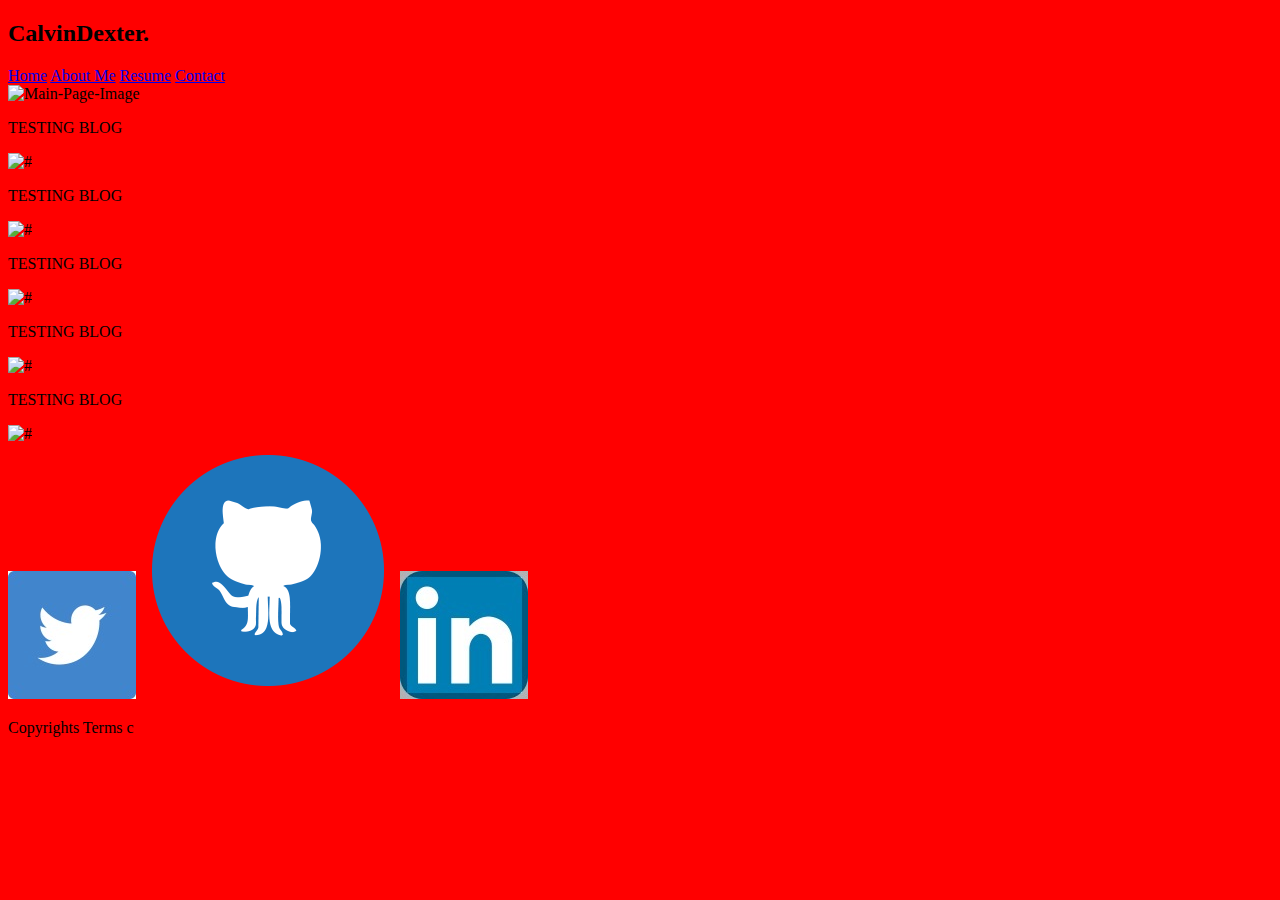
==== scr/index.html @ 686dba91 "file sructure made content added and html/css pages added" ====
<!DOCTYPE html>
<html lang="en">
<head>
    <meta charset="UTF-8">
    <meta http-equiv="X-UA-Compatible" content="IE=edge">
    <meta name="viewport" content="width=device-width, initial-scale=1.0">
    <title>Home - Calvin's Portfolio</title>
    <link rel="stylesheet" href="/scr/styles/style.css">
</head>
<body>
    <!--Header-->
    <header class="name">
        <h2>Calvin<span>Dexter</span>.</h2>
    </header>
    <!--Nav-Bar-->
    <nav class="nav-bar">
        <a href="/scr/index.html">Home</a>
        <a href="/scr/pages/aboutme.html">About Me</a>
        <a href="/scr/pages/resume.html">Resume</a>
        <a href="/scr/pages/contact.html">Contact</a>
    </nav>
    <!--Main-Image-->
    <main>
        <img src="#" alt="Main-Page-Image">
    </main>
    <!--Blog-Section-->
    <section>
        <div class="blog"><p>TESTING BLOG</p><img src="#" alt="#"></div>
        <div class="blog"><p>TESTING BLOG</p><img src="#" alt="#"></div>
        <div class="blog"><p>TESTING BLOG</p><img src="#" alt="#"></div>
        <div class="blog"><p>TESTING BLOG</p><img src="#" alt="#"></div>
        <div class="blog"><p>TESTING BLOG</p><img src="#" alt="#"></div>
    </section>
    <!--links-Copyrights-->
    <footer>
        <a href="https://twitter.com/"><img src="/scr/images/twitter.jpg" alt="Twitter"></a>
        <a href="https://github.com/"><img src="/scr/images/github-icon-png-2.jpeg" alt="GitHub"></a>
        <a href="https://linkedin.com/"><img src="/scr/images/linkedin.jpg" alt="Linkedin"></a>
        <p>Copyrights Terms c</p>
    </footer>
</body>
</html>
---- scr/styles/style.css ----
body {
  background-color: red;
}

/*# sourceMappingURL=style.css.map */
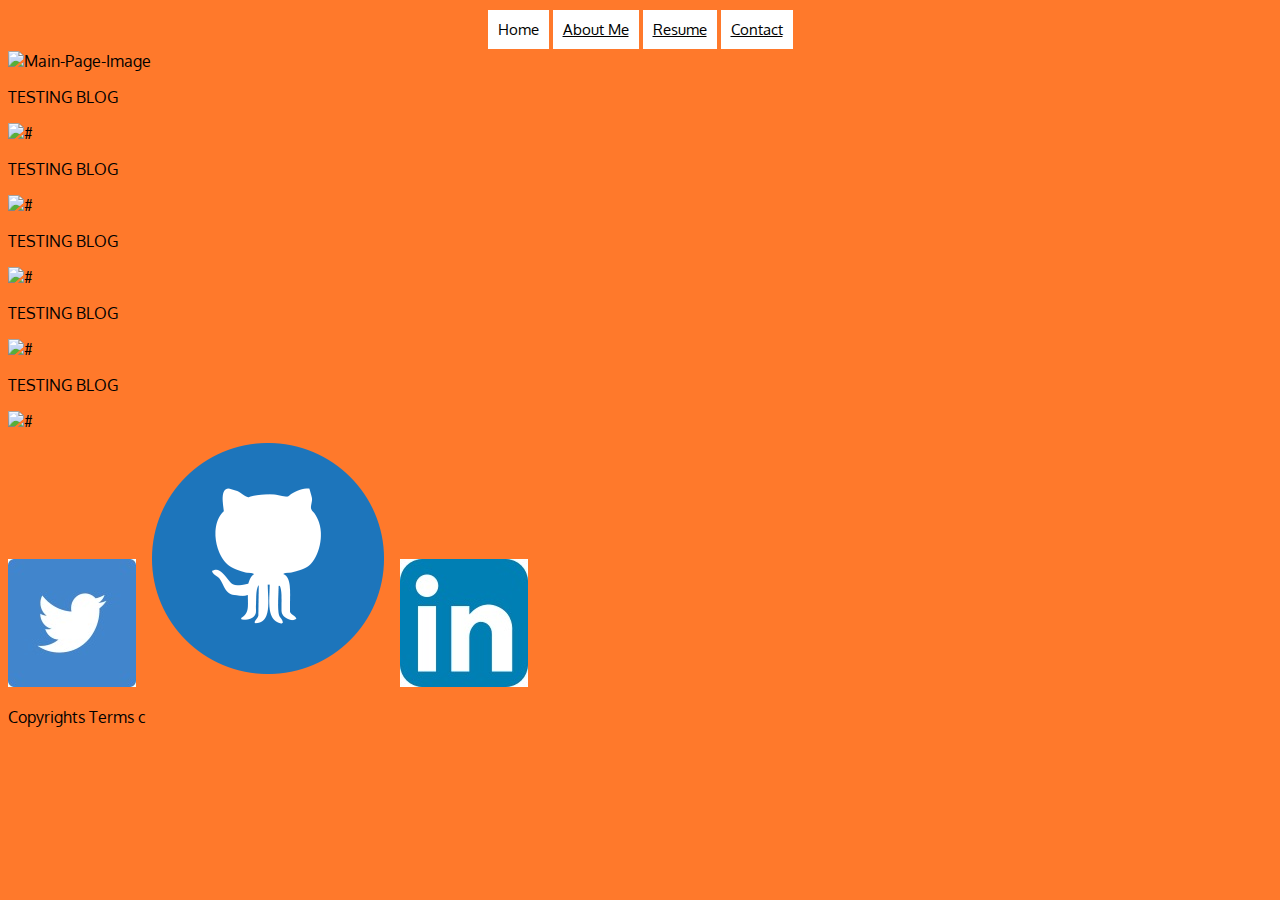
==== commit 7c4f53f3: "started nav-bar styling" ====
--- a/scr/index.html
+++ b/scr/index.html
@@ -6,6 +6,9 @@
     <meta name="viewport" content="width=device-width, initial-scale=1.0">
     <title>Home - Calvin's Portfolio</title>
     <link rel="stylesheet" href="/scr/styles/style.css">
+    <link rel="preconnect" href="https://fonts.googleapis.com">
+    <link rel="preconnect" href="https://fonts.gstatic.com" crossorigin>
+    <link href="https://fonts.googleapis.com/css2?family=Oxygen:wght@300;400;700&display=swap" rel="stylesheet">
 </head>
 <body>
     <!--Header-->
@@ -14,7 +17,7 @@
     </header>
     <!--Nav-Bar-->
     <nav class="nav-bar">
-        <a href="/scr/index.html">Home</a>
+        <a>Home</a>
         <a href="/scr/pages/aboutme.html">About Me</a>
         <a href="/scr/pages/resume.html">Resume</a>
         <a href="/scr/pages/contact.html">Contact</a>
--- a/scr/styles/style.css
+++ b/scr/styles/style.css
@@ -1,4 +1,33 @@
 body {
+  background-color: #ff792b;
+  font-family: "Oxygen", sans-serif;
+}
+
+header {
+  display: none;
+}
+
+.nav-bar {
+  display: flex;
+  justify-content: center;
+  align-items: center;
+}
+.nav-bar a {
+  background-color: #fff;
+  color: black;
+  padding: 10px;
+  font-size: 15px;
+  margin: 2px;
+  text-align: center;
+  border: darkorchid;
+}
+
+.nav-bar a:link, a:visited {
+  color: black;
+  background-color: #fff;
+}
+
+.nav-bar a:hover, a:active {
   background-color: red;
 }
 
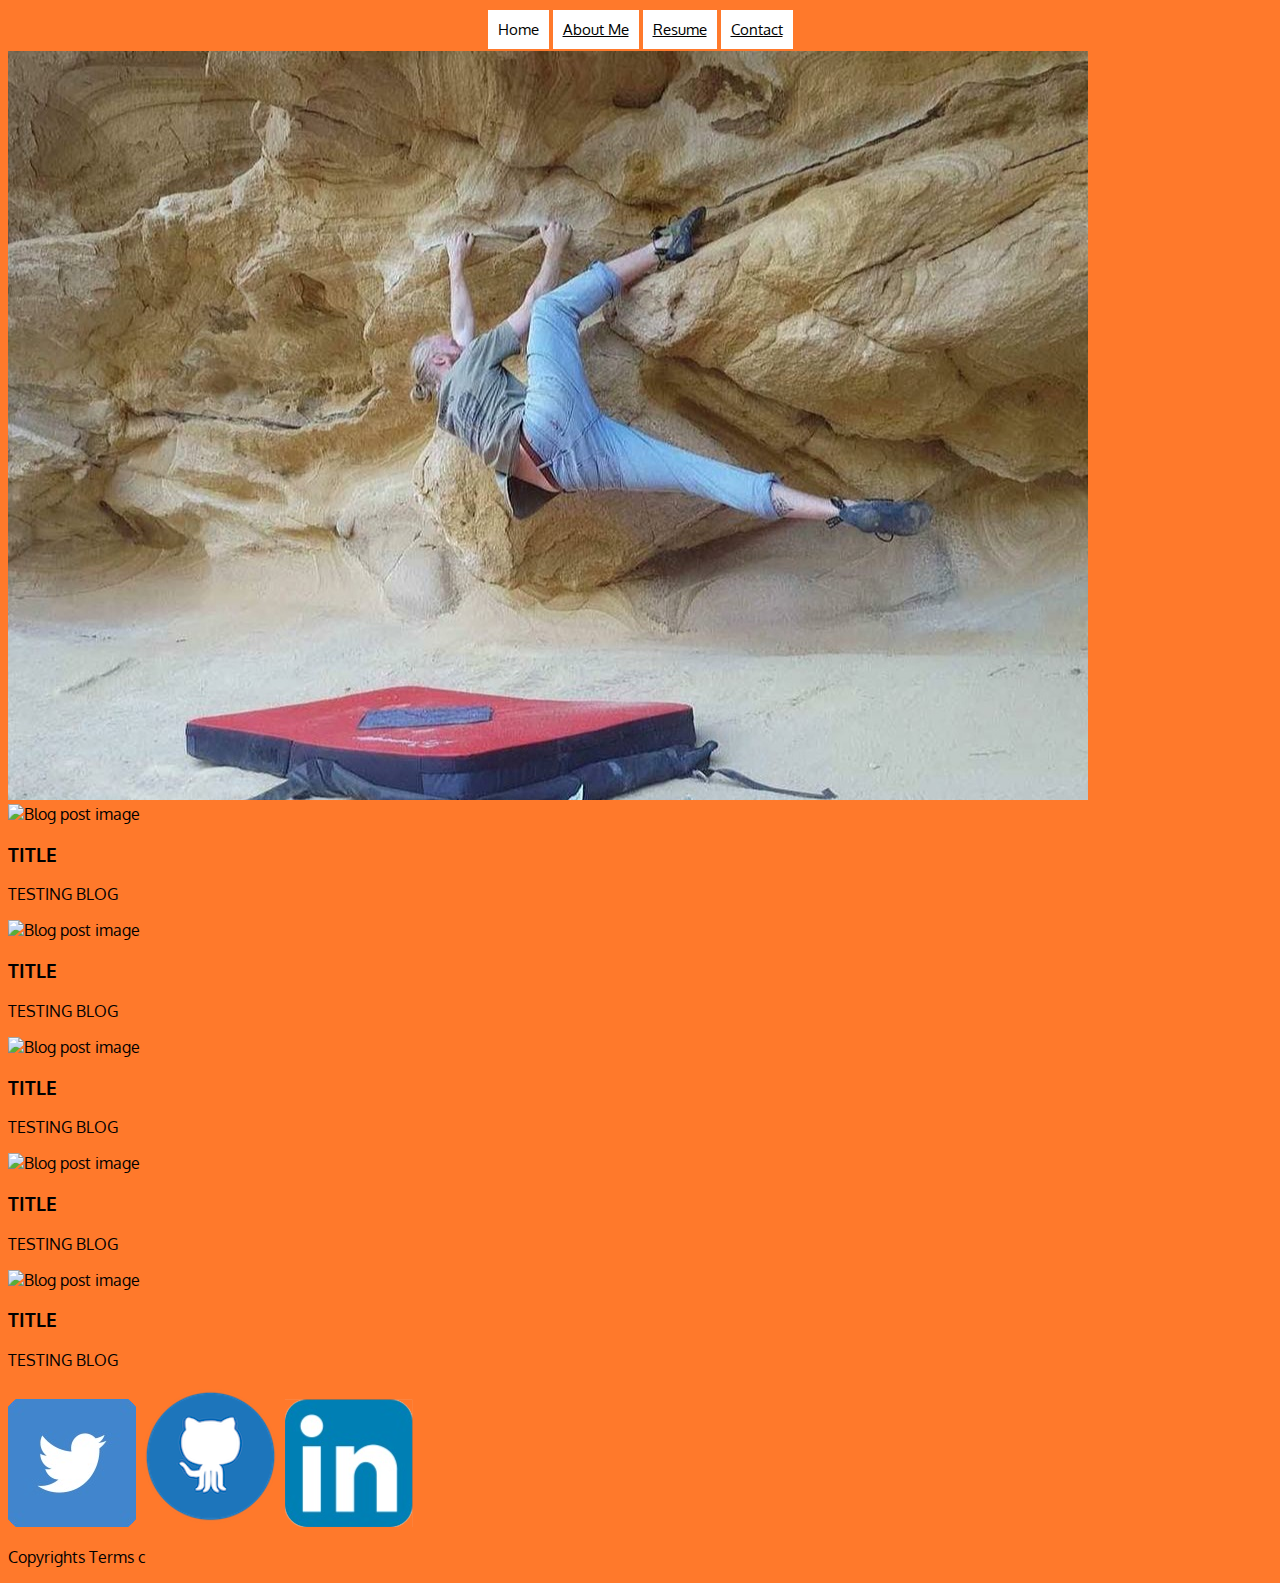
==== commit 435dcb3f: "added styling sheet for resume page with same styling as home page, done mobile first styling for ho" ====
--- a/scr/index.html
+++ b/scr/index.html
@@ -24,22 +24,42 @@
     </nav>
     <!--Main-Image-->
     <main>
-        <img src="#" alt="Main-Page-Image">
+        <img src="/scr/images/20211102_095310.jpg" alt="Main-Page-Image">
     </main>
     <!--Blog-Section-->
-    <section>
-        <div class="blog"><p>TESTING BLOG</p><img src="#" alt="#"></div>
-        <div class="blog"><p>TESTING BLOG</p><img src="#" alt="#"></div>
-        <div class="blog"><p>TESTING BLOG</p><img src="#" alt="#"></div>
-        <div class="blog"><p>TESTING BLOG</p><img src="#" alt="#"></div>
-        <div class="blog"><p>TESTING BLOG</p><img src="#" alt="#"></div>
+    <section class="blog-section">
+        <artical class="blog">
+            <img src="#" alt="Blog post image">
+            <h3>TITLE</h3>
+            <p>TESTING BLOG</p>
+        </artical>
+        <artical class="blog">
+            <img src="#" alt="Blog post image">
+            <h3>TITLE</h3>
+            <p>TESTING BLOG</p>
+        </artical>
+        <artical class="blog">
+            <img src="#" alt="Blog post image">
+            <h3>TITLE</h3>
+            <p>TESTING BLOG</p>
+        </artical>
+        <artical class="blog">
+            <img src="#" alt="Blog post image">
+            <h3>TITLE</h3>
+            <p>TESTING BLOG</p>
+        </artical>
+        <artical class="blog">
+            <img src="#" alt="Blog post image">
+            <h3>TITLE</h3>
+            <p>TESTING BLOG</p>
+        </artical>
     </section>
     <!--links-Copyrights-->
-    <footer>
-        <a href="https://twitter.com/"><img src="/scr/images/twitter.jpg" alt="Twitter"></a>
-        <a href="https://github.com/"><img src="/scr/images/github-icon-png-2.jpeg" alt="GitHub"></a>
-        <a href="https://linkedin.com/"><img src="/scr/images/linkedin.jpg" alt="Linkedin"></a>
+    <footer class="social-links">
+        <a href="https://twitter.com/"><img src="/scr/images/twitter.png" alt="Twitter"></a>
+        <a href="https://github.com/"><img src="/scr/images/github-icon-png-2.png" alt="GitHub"></a>
+        <a href="https://linkedin.com/"><img src="/scr/images/linkedin.png" alt="Linkedin"></a>
         <p>Copyrights Terms c</p>
     </footer>
-</body>
+</body>   
 </html>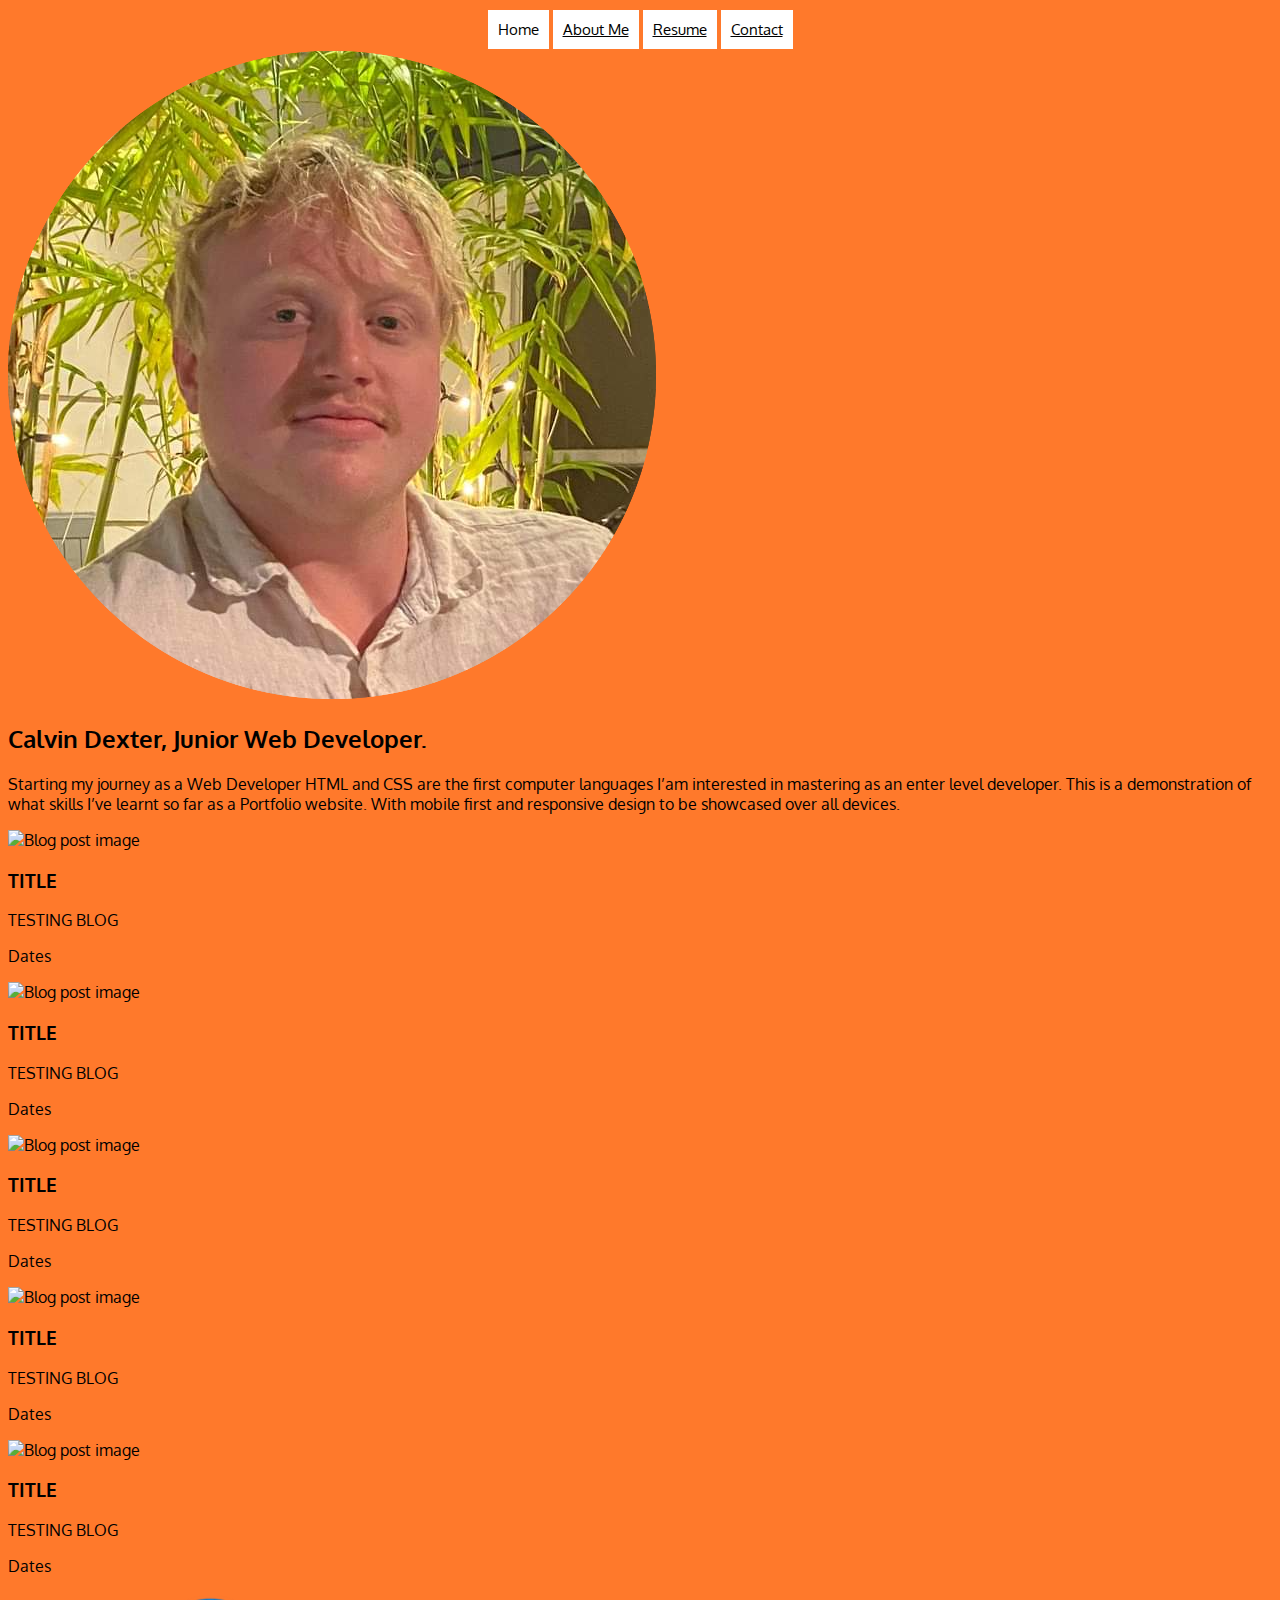
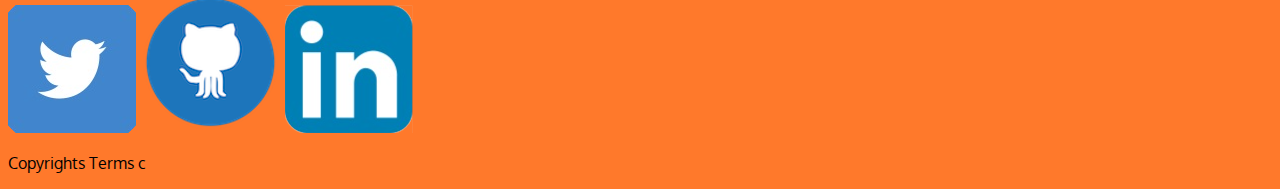
==== commit 77567080: "continueing to add content and style all pages as mobile first display" ====
--- a/scr/index.html
+++ b/scr/index.html
@@ -13,7 +13,7 @@
 <body>
     <!--Header-->
     <header class="name">
-        <h2>Calvin<span>Dexter</span>.</h2>
+        <img src="/scr/images/LOGO-CD.png" alt="LOGO-CD">
     </header>
     <!--Nav-Bar-->
     <nav class="nav-bar">
@@ -24,7 +24,9 @@
     </nav>
     <!--Main-Image-->
     <main>
-        <img src="/scr/images/20211102_095310.jpg" alt="Main-Page-Image">
+        <img src="/scr/images/received_1902919616548335.png" alt="Main-Page-Image">
+        <h2>Calvin Dexter, Junior Web Developer.</h2>
+        <p>Starting my journey as a Web Developer HTML and CSS are the first computer languages I’am interested in mastering as an enter level developer. This is a demonstration of what skills I’ve learnt so far as a Portfolio website. With mobile first and responsive design to be showcased over all devices.</p>
     </main>
     <!--Blog-Section-->
     <section class="blog-section">
@@ -32,26 +34,31 @@
             <img src="#" alt="Blog post image">
             <h3>TITLE</h3>
             <p>TESTING BLOG</p>
+            <p>Dates</p>
         </artical>
         <artical class="blog">
             <img src="#" alt="Blog post image">
             <h3>TITLE</h3>
             <p>TESTING BLOG</p>
+            <p>Dates</p>
         </artical>
         <artical class="blog">
             <img src="#" alt="Blog post image">
             <h3>TITLE</h3>
             <p>TESTING BLOG</p>
+            <p>Dates</p>
         </artical>
         <artical class="blog">
             <img src="#" alt="Blog post image">
             <h3>TITLE</h3>
             <p>TESTING BLOG</p>
+            <p>Dates</p>
         </artical>
         <artical class="blog">
             <img src="#" alt="Blog post image">
             <h3>TITLE</h3>
             <p>TESTING BLOG</p>
+            <p>Dates</p>
         </artical>
     </section>
     <!--links-Copyrights-->
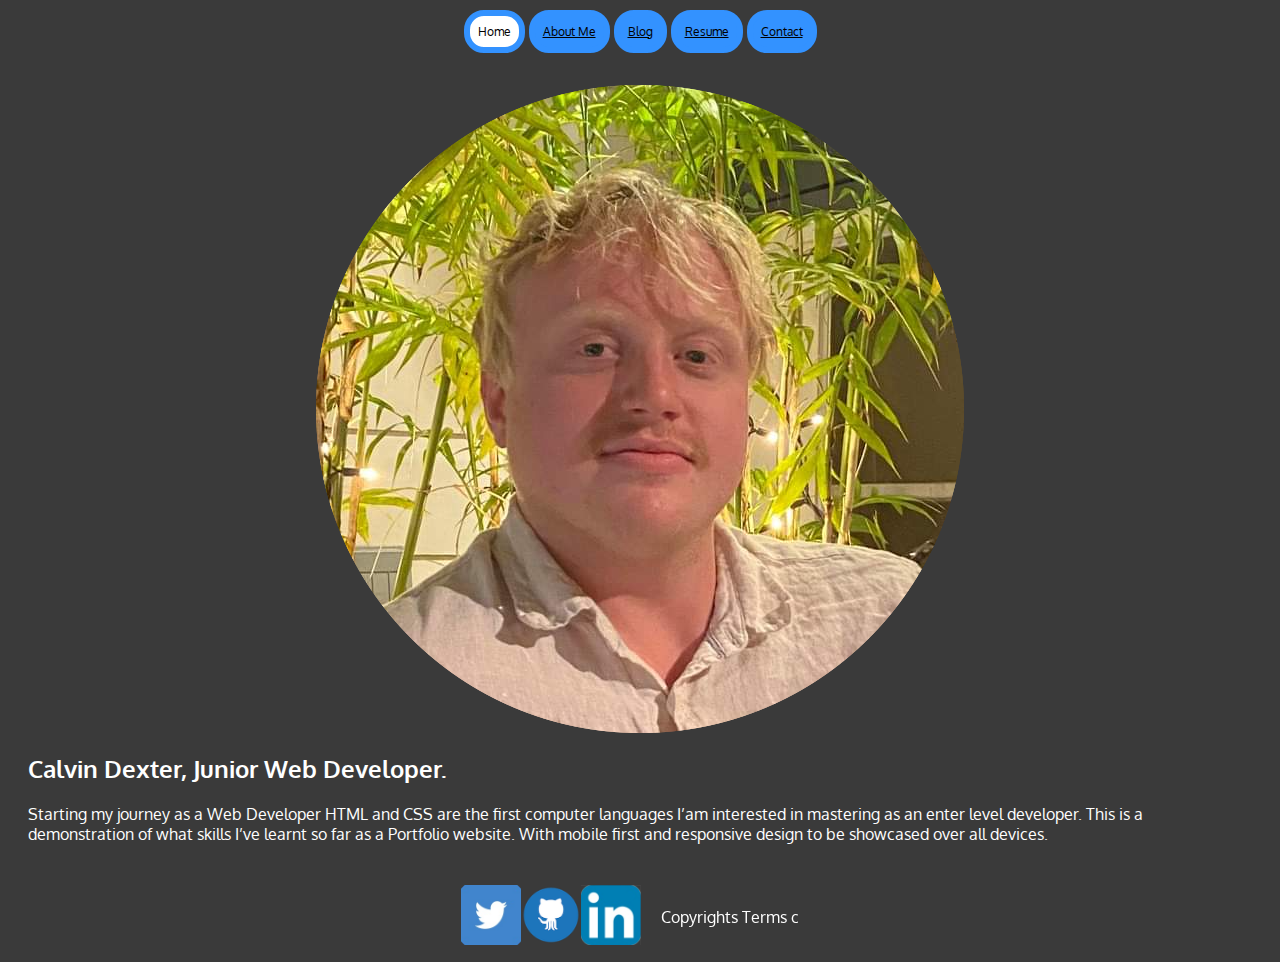
==== commit d42f0339: "finalizing content, finalizing mobile first display, took blog section out of home page to its own p" ====
--- a/scr/index.html
+++ b/scr/index.html
@@ -19,6 +19,7 @@
     <nav class="nav-bar">
         <a>Home</a>
         <a href="/scr/pages/aboutme.html">About Me</a>
+        <a href="/scr/pages/blog.html">Blog</a>
         <a href="/scr/pages/resume.html">Resume</a>
         <a href="/scr/pages/contact.html">Contact</a>
     </nav>
@@ -28,39 +29,6 @@
         <h2>Calvin Dexter, Junior Web Developer.</h2>
         <p>Starting my journey as a Web Developer HTML and CSS are the first computer languages I’am interested in mastering as an enter level developer. This is a demonstration of what skills I’ve learnt so far as a Portfolio website. With mobile first and responsive design to be showcased over all devices.</p>
     </main>
-    <!--Blog-Section-->
-    <section class="blog-section">
-        <artical class="blog">
-            <img src="#" alt="Blog post image">
-            <h3>TITLE</h3>
-            <p>TESTING BLOG</p>
-            <p>Dates</p>
-        </artical>
-        <artical class="blog">
-            <img src="#" alt="Blog post image">
-            <h3>TITLE</h3>
-            <p>TESTING BLOG</p>
-            <p>Dates</p>
-        </artical>
-        <artical class="blog">
-            <img src="#" alt="Blog post image">
-            <h3>TITLE</h3>
-            <p>TESTING BLOG</p>
-            <p>Dates</p>
-        </artical>
-        <artical class="blog">
-            <img src="#" alt="Blog post image">
-            <h3>TITLE</h3>
-            <p>TESTING BLOG</p>
-            <p>Dates</p>
-        </artical>
-        <artical class="blog">
-            <img src="#" alt="Blog post image">
-            <h3>TITLE</h3>
-            <p>TESTING BLOG</p>
-            <p>Dates</p>
-        </artical>
-    </section>
     <!--links-Copyrights-->
     <footer class="social-links">
         <a href="https://twitter.com/"><img src="/scr/images/twitter.png" alt="Twitter"></a>
--- a/scr/styles/style.css
+++ b/scr/styles/style.css
@@ -1,6 +1,10 @@
 body {
-  background-color: #ff792b;
+  background-color: #3a3a3a;
   font-family: "Oxygen", sans-serif;
+  display: flex;
+  flex-direction: column;
+  height: 100%;
+  min-height: 100vh;
 }
 
 header {
@@ -15,20 +19,54 @@
 .nav-bar a {
   background-color: #fff;
   color: black;
-  padding: 10px;
-  font-size: 15px;
+  padding: 8px;
+  font-size: 12px;
   margin: 2px;
   text-align: center;
-  border: darkorchid;
+  border-radius: 20px;
+  border: solid #3392ff 6px;
 }
 
 .nav-bar a:link, a:visited {
   color: black;
+  background-color: #3392ff;
+}
+
+.nav-bar a:hover, a:active {
   background-color: #fff;
 }
 
-.nav-bar a:hover, a:active {
-  background-color: red;
+main {
+  margin: 20px;
+  color: #fff;
+}
+
+main img {
+  display: flex;
+  justify-content: center;
+  align-items: center;
+  margin: 10px auto;
+  height: auto;
+  max-width: 90%;
+}
+
+footer {
+  display: flex;
+  position: sticky;
+  top: 100%;
+  justify-content: center;
+  align-items: center;
+}
+footer p {
+  padding: 0;
+  margin: 20px;
+  color: #fff;
+}
+
+.social-links img {
+  height: auto;
+  max-width: 60px;
+  margin: 5px auto;
 }
 
 /*# sourceMappingURL=style.css.map */
